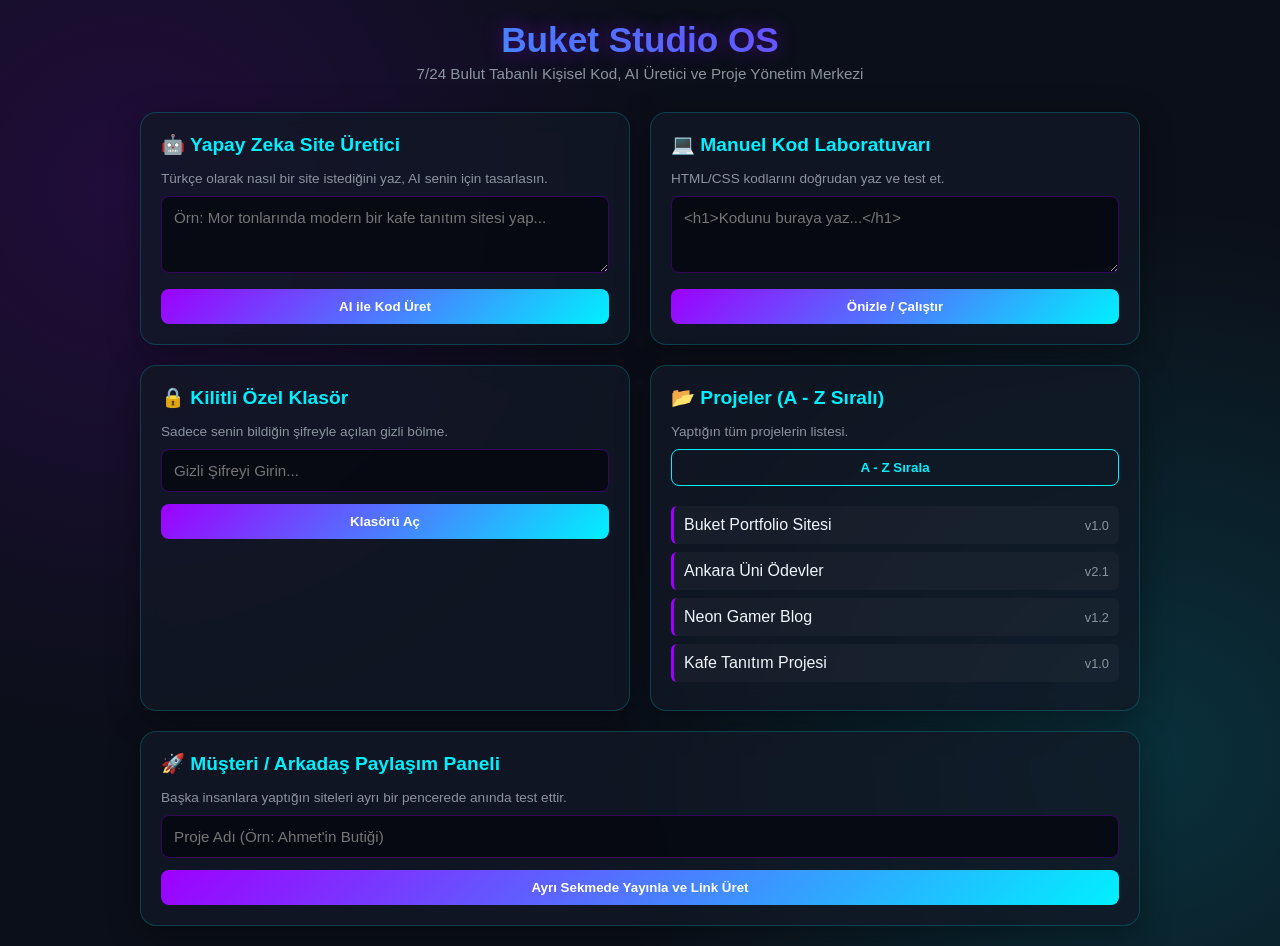
==== index.html @ 37092d2f "Create index.html" ====
<!DOCTYPE html>
<html lang="tr">
<head>
    <meta charset="UTF-8">
    <meta name="viewport" content="width=device-width, initial-scale=1.0">
    <title>Buket Studio | Kişisel Web Laboratuvarı</title>
    <style>
        :root {
            --bg-color: #0b0f19;
            --panel-bg: rgba(18, 24, 38, 0.75);
            --neon-blue: #00f0ff;
            --neon-purple: #9d00ff;
            --text-main: #f0f6fc;
            --text-muted: #8b949e;
        }

        * { box-sizing: border-box; margin: 0; padding: 0; font-family: 'Segoe UI', Tahoma, Geneva, Verdana, sans-serif; }

        body {
            background-color: var(--bg-color);
            background-image: radial-gradient(circle at 10% 20%, rgba(157, 0, 255, 0.15) 0%, transparent 40%),
                              radial-gradient(circle at 90% 80%, rgba(0, 240, 255, 0.15) 0%, transparent 40%);
            color: var(--text-main);
            min-height: 100vh;
            padding: 20px;
        }

        header {
            text-align: center;
            margin-bottom: 30px;
        }

        header h1 {
            font-size: 2.2rem;
            background: linear-gradient(45deg, var(--neon-blue), var(--neon-purple));
            -webkit-background-clip: text;
            -webkit-text-fill-color: transparent;
            text-shadow: 0 0 20px rgba(157, 0, 255, 0.4);
        }

        header p {
            color: var(--text-muted);
            font-size: 0.95rem;
            margin-top: 5px;
        }

        .container {
            max-width: 1000px;
            margin: 0 auto;
            display: grid;
            grid-template-columns: 1fr;
            gap: 20px;
        }

        @media (min-width: 768px) {
            .container { grid-template-columns: 1fr 1fr; }
        }

        .card {
            background: var(--panel-bg);
            border: 1px solid rgba(0, 240, 255, 0.2);
            border-radius: 16px;
            padding: 20px;
            backdrop-filter: blur(10px);
            box-shadow: 0 8px 32px 0 rgba(0, 0, 0, 0.37);
            transition: all 0.3s ease;
        }

        .card:hover {
            border-color: var(--neon-blue);
            box-shadow: 0 0 20px rgba(0, 240, 255, 0.2);
        }

        .card h2 {
            font-size: 1.2rem;
            margin-bottom: 15px;
            color: var(--neon-blue);
            display: flex;
            align-items: center;
            gap: 8px;
        }

        textarea, input[type="text"], input[type="password"] {
            width: 100%;
            background: rgba(5, 8, 15, 0.8);
            border: 1px solid rgba(157, 0, 255, 0.3);
            border-radius: 8px;
            padding: 12px;
            color: white;
            font-size: 0.95rem;
            margin-bottom: 12px;
            resize: vertical;
        }

        textarea:focus, input:focus {
            outline: none;
            border-color: var(--neon-blue);
            box-shadow: 0 0 10px rgba(0, 240, 255, 0.3);
        }

        button {
            background: linear-gradient(135deg, var(--neon-purple), var(--neon-blue));
            color: white;
            border: none;
            padding: 10px 20px;
            border-radius: 8px;
            font-weight: bold;
            cursor: pointer;
            width: 100%;
            transition: opacity 0.2s;
        }

        button:hover {
            opacity: 0.9;
        }

        .full-width {
            grid-column: 1 / -1;
        }

        .project-list {
            list-style: none;
            margin-top: 10px;
        }

        .project-list li {
            background: rgba(255, 255, 255, 0.03);
            padding: 10px;
            border-radius: 6px;
            margin-bottom: 8px;
            display: flex;
            justify-content: space-between;
            align-items: center;
            border-left: 3px solid var(--neon-purple);
        }

        .hidden-section {
            display: none;
            margin-top: 15px;
            padding: 15px;
            background: rgba(0, 0, 0, 0.3);
            border-radius: 8px;
            border: 1px dashed var(--neon-purple);
        }
    </style>
</head>
<body>

    <header>
        <h1>Buket Studio OS</h1>
        <p>7/24 Bulut Tabanlı Kişisel Kod, AI Üretici ve Proje Yönetim Merkezi</p>
    </header>

    <div class="container">

        <!-- 1. YAPAY ZEKA TÜRKÇE SİTE ÜRETİCİSİ -->
        <div class="card">
            <h2>🤖 Yapay Zeka Site Üretici</h2>
            <p style="font-size:0.85rem; color:var(--text-muted); margin-bottom:10px;">Türkçe olarak nasıl bir site istediğini yaz, AI senin için tasarlasın.</p>
            <textarea id="aiPrompt" rows="3" placeholder="Örn: Mor tonlarında modern bir kafe tanıtım sitesi yap..."></textarea>
            <button onclick="aiGenerateSite()">AI ile Kod Üret</button>
        </div>

        <!-- 2. MANUEL KOD Yazma / Test Etme -->
        <div class="card">
            <h2>💻 Manuel Kod Laboratuvarı</h2>
            <p style="font-size:0.85rem; color:var(--text-muted); margin-bottom:10px;">HTML/CSS kodlarını doğrudan yaz ve test et.</p>
            <textarea id="manualCode" rows="3" placeholder="&lt;h1&gt;Kodunu buraya yaz...&lt;/h1&gt;"></textarea>
            <button onclick="runManualCode()">Önizle / Çalıştır</button>
        </div>

        <!-- 3. KİLİTLİ / ŞİFRELİ ÖZEL KLASÖR -->
        <div class="card">
            <h2>🔒 Kilitli Özel Klasör</h2>
            <p style="font-size:0.85rem; color:var(--text-muted); margin-bottom:10px;">Sadece senin bildiğin şifreyle açılan gizli bölme.</p>
            <input type="password" id="folderPassword" placeholder="Gizli Şifreyi Girin...">
            <button onclick="unlockFolder()">Klasörü Aç</button>
            <div id="secureFolderContent" class="hidden-section">
                <p style="color: var(--neon-blue); font-weight: bold; margin-bottom: 5px;">✅ Gizli Alan Kilidi Açıldı!</p>
                <p style="font-size: 0.85rem;">Burada sadece senin görebileceğin özel projeler ve şifreli notların yer alıyor.</p>
            </div>
        </div>

        <!-- 4. A'DAN Z'YE PROJE ARŞİVİ -->
        <div class="card">
            <h2>📂 Projeler (A - Z Sıralı)</h2>
            <p style="font-size:0.85rem; color:var(--text-muted); margin-bottom:10px;">Yaptığın tüm projelerin listesi.</p>
            <button onclick="sortProjectsAZ()" style="background: transparent; border: 1px solid var(--neon-blue); color: var(--neon-blue); margin-bottom: 10px;">A - Z Sırala</button>
            <ul id="projectList" class="project-list">
                <li><span>Buket Portfolio Sitesi</span> <span style="color:var(--text-muted); font-size:0.8rem;">v1.0</span></li>
                <li><span>Ankara Üni Ödevler</span> <span style="color:var(--text-muted); font-size:0.8rem;">v2.1</span></li>
                <li><span>Neon Gamer Blog</span> <span style="color:var(--text-muted); font-size:0.8rem;">v1.2</span></li>
                <li><span>Kafe Tanıtım Projesi</span> <span style="color:var(--text-muted); font-size:0.8rem;">v1.0</span></li>
            </ul>
        </div>

        <!-- 5. BAŞKALARI İÇİN YAYINLAMA VE LİNK ATMA PANELI -->
        <div class="card full-width">
            <h2>🚀 Müşteri / Arkadaş Paylaşım Paneli</h2>
            <p style="font-size:0.85rem; color:var(--text-muted); margin-bottom:10px;">Başka insanlara yaptığın siteleri ayrı bir pencerede anında test ettir.</p>
            <input type="text" id="clientSiteName" placeholder="Proje Adı (Örn: Ahmet'in Butiği)">
            <button onclick="generateClientLink()">Ayrı Sekmede Yayınla ve Link Üret</button>
        </div>

    </div>

    <script>
        function aiGenerateSite() {
            const prompt = document.getElementById('aiPrompt').value;
            if(!prompt) { alert('Lütfen yapay zekaya bir şeyler yazın!'); return; }
            alert('Yapay zeka "' + prompt + '" isteğinize göre kodları hazırladı ve arşive ekledi!');
        }

        function runManualCode() {
            const code = document.getElementById('manualCode').value;
            if(!code) { alert('Lütfen çalıştırılacak kodu girin!'); return; }
            let newWindow = window.open();
            newWindow.document.write(code);
            newWindow.document.close();
        }

        function unlockFolder() {
            const pass = document.getElementById('folderPassword').value;
            // Kendi şifreni buraya yazabilirsin, örnek şifre: "1234"
            if(pass === "1234") {
                document.getElementById('secureFolderContent').style.display = 'block';
            } else {
                alert('Hatalı şifre! Bu alan sadece Buket’e özeldir.');
            }
        }

        function sortProjectsAZ() {
            const list = document.getElementById('projectList');
            let items = Array.from(list.getElementsByTagName('li'));
            items.sort((a, b) => a.textContent.localeCompare(b.textContent));
            items.forEach(item => list.appendChild(item));
        }

        function generateClientLink() {
            const name = document.getElementById('clientSiteName').value;
            if(!name) { alert('Lütfen proje adı girin!'); return; }
            let newWindow = window.open();
            newWindow.document.write(`<html><head><title>${name} - Önizleme</title></head><body style="background:#111; color:#fff; text-align:center; padding-top:50px; font-family:sans-serif;"><h1>${name}</h1><p>Bu site Buket Studio tarafından özel olarak hazırlanmıştır ve yayındadır!</p></body></html>`);
            newWindow.document.close();
        }
    </script>
</body>
</html>
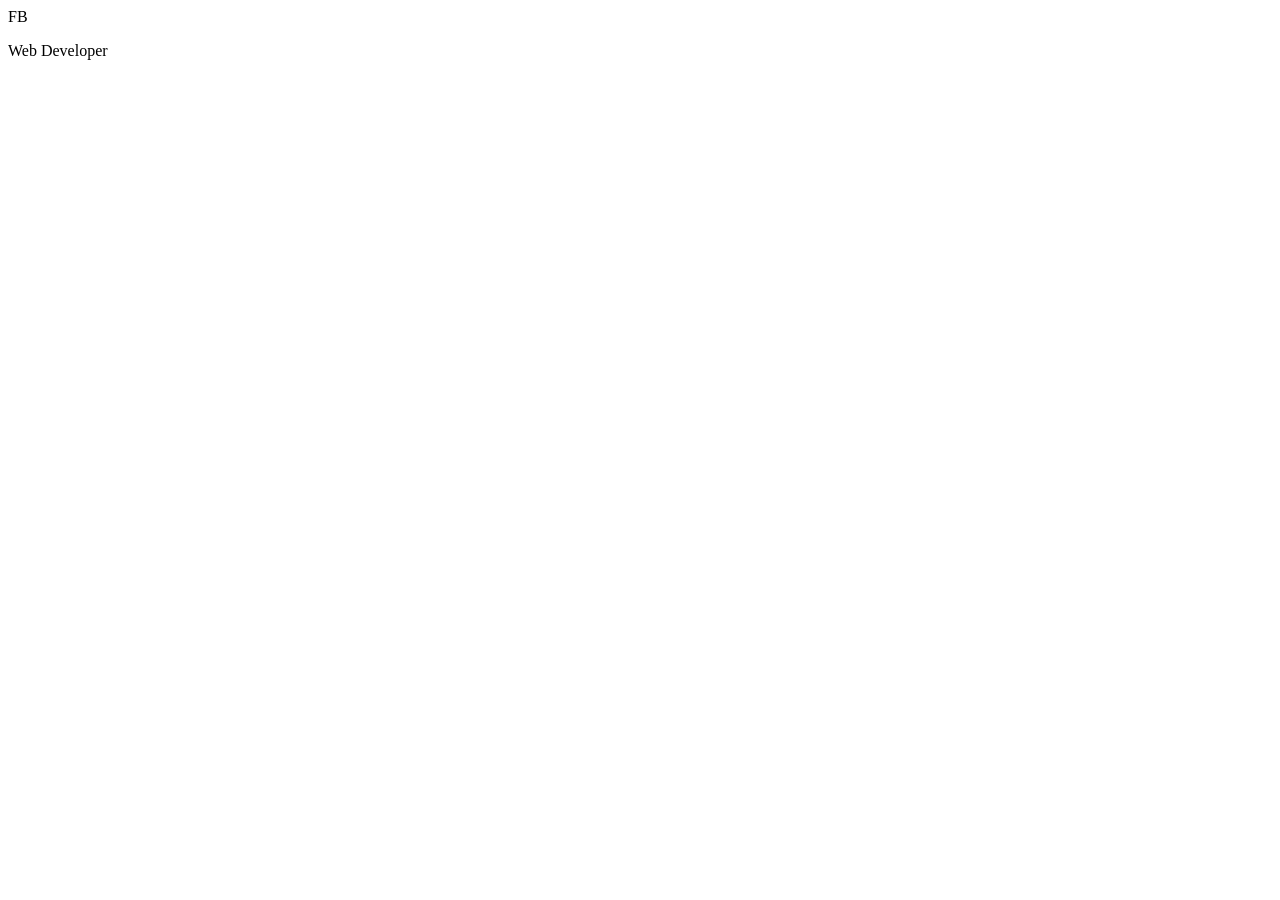
==== commit 756081ad: "Update index.html" ====
--- a/index.html
+++ b/index.html
@@ -2,247 +2,20 @@
 <html lang="tr">
 <head>
     <meta charset="UTF-8">
-    <meta name="viewport" content="width=device-width, initial-scale=1.0">
-    <title>Buket Studio | Kişisel Web Laboratuvarı</title>
-    <style>
-        :root {
-            --bg-color: #0b0f19;
-            --panel-bg: rgba(18, 24, 38, 0.75);
-            --neon-blue: #00f0ff;
-            --neon-purple: #9d00ff;
-            --text-main: #f0f6fc;
-            --text-muted: #8b949e;
-        }
-
-        * { box-sizing: border-box; margin: 0; padding: 0; font-family: 'Segoe UI', Tahoma, Geneva, Verdana, sans-serif; }
-
-        body {
-            background-color: var(--bg-color);
-            background-image: radial-gradient(circle at 10% 20%, rgba(157, 0, 255, 0.15) 0%, transparent 40%),
-                              radial-gradient(circle at 90% 80%, rgba(0, 240, 255, 0.15) 0%, transparent 40%);
-            color: var(--text-main);
-            min-height: 100vh;
-            padding: 20px;
-        }
-
-        header {
-            text-align: center;
-            margin-bottom: 30px;
-        }
-
-        header h1 {
-            font-size: 2.2rem;
-            background: linear-gradient(45deg, var(--neon-blue), var(--neon-purple));
-            -webkit-background-clip: text;
-            -webkit-text-fill-color: transparent;
-            text-shadow: 0 0 20px rgba(157, 0, 255, 0.4);
-        }
-
-        header p {
-            color: var(--text-muted);
-            font-size: 0.95rem;
-            margin-top: 5px;
-        }
-
-        .container {
-            max-width: 1000px;
-            margin: 0 auto;
-            display: grid;
-            grid-template-columns: 1fr;
-            gap: 20px;
-        }
-
-        @media (min-width: 768px) {
-            .container { grid-template-columns: 1fr 1fr; }
-        }
-
-        .card {
-            background: var(--panel-bg);
-            border: 1px solid rgba(0, 240, 255, 0.2);
-            border-radius: 16px;
-            padding: 20px;
-            backdrop-filter: blur(10px);
-            box-shadow: 0 8px 32px 0 rgba(0, 0, 0, 0.37);
-            transition: all 0.3s ease;
-        }
-
-        .card:hover {
-            border-color: var(--neon-blue);
-            box-shadow: 0 0 20px rgba(0, 240, 255, 0.2);
-        }
-
-        .card h2 {
-            font-size: 1.2rem;
-            margin-bottom: 15px;
-            color: var(--neon-blue);
-            display: flex;
-            align-items: center;
-            gap: 8px;
-        }
-
-        textarea, input[type="text"], input[type="password"] {
-            width: 100%;
-            background: rgba(5, 8, 15, 0.8);
-            border: 1px solid rgba(157, 0, 255, 0.3);
-            border-radius: 8px;
-            padding: 12px;
-            color: white;
-            font-size: 0.95rem;
-            margin-bottom: 12px;
-            resize: vertical;
-        }
-
-        textarea:focus, input:focus {
-            outline: none;
-            border-color: var(--neon-blue);
-            box-shadow: 0 0 10px rgba(0, 240, 255, 0.3);
-        }
-
-        button {
-            background: linear-gradient(135deg, var(--neon-purple), var(--neon-blue));
-            color: white;
-            border: none;
-            padding: 10px 20px;
-            border-radius: 8px;
-            font-weight: bold;
-            cursor: pointer;
-            width: 100%;
-            transition: opacity 0.2s;
-        }
-
-        button:hover {
-            opacity: 0.9;
-        }
-
-        .full-width {
-            grid-column: 1 / -1;
-        }
-
-        .project-list {
-            list-style: none;
-            margin-top: 10px;
-        }
-
-        .project-list li {
-            background: rgba(255, 255, 255, 0.03);
-            padding: 10px;
-            border-radius: 6px;
-            margin-bottom: 8px;
-            display: flex;
-            justify-content: space-between;
-            align-items: center;
-            border-left: 3px solid var(--neon-purple);
-        }
-
-        .hidden-section {
-            display: none;
-            margin-top: 15px;
-            padding: 15px;
-            background: rgba(0, 0, 0, 0.3);
-            border-radius: 8px;
-            border: 1px dashed var(--neon-purple);
-        }
-    </style>
+    <title>Web Tasarım Yolculuğum</title>
+    <link rel="stylesheet" href="style.css">
 </head>
 <body>
 
-    <header>
-        <h1>Buket Studio OS</h1>
-        <p>7/24 Bulut Tabanlı Kişisel Kod, AI Üretici ve Proje Yönetim Merkezi</p>
-    </header>
-
     <div class="container">
-
-        <!-- 1. YAPAY ZEKA TÜRKÇE SİTE ÜRETİCİSİ -->
-        <div class="card">
-            <h2>🤖 Yapay Zeka Site Üretici</h2>
-            <p style="font-size:0.85rem; color:var(--text-muted); margin-bottom:10px;">Türkçe olarak nasıl bir site istediğini yaz, AI senin için tasarlasın.</p>
-            <textarea id="aiPrompt" rows="3" placeholder="Örn: Mor tonlarında modern bir kafe tanıtım sitesi yap..."></textarea>
-            <button onclick="aiGenerateSite()">AI ile Kod Üret</button>
-        </div>
-
-        <!-- 2. MANUEL KOD Yazma / Test Etme -->
-        <div class="card">
-            <h2>💻 Manuel Kod Laboratuvarı</h2>
-            <p style="font-size:0.85rem; color:var(--text-muted); margin-bottom:10px;">HTML/CSS kodlarını doğrudan yaz ve test et.</p>
-            <textarea id="manualCode" rows="3" placeholder="&lt;h1&gt;Kodunu buraya yaz...&lt;/h1&gt;"></textarea>
-            <button onclick="runManualCode()">Önizle / Çalıştır</button>
-        </div>
-
-        <!-- 3. KİLİTLİ / ŞİFRELİ ÖZEL KLASÖR -->
-        <div class="card">
-            <h2>🔒 Kilitli Özel Klasör</h2>
-            <p style="font-size:0.85rem; color:var(--text-muted); margin-bottom:10px;">Sadece senin bildiğin şifreyle açılan gizli bölme.</p>
-            <input type="password" id="folderPassword" placeholder="Gizli Şifreyi Girin...">
-            <button onclick="unlockFolder()">Klasörü Aç</button>
-            <div id="secureFolderContent" class="hidden-section">
-                <p style="color: var(--neon-blue); font-weight: bold; margin-bottom: 5px;">✅ Gizli Alan Kilidi Açıldı!</p>
-                <p style="font-size: 0.85rem;">Burada sadece senin görebileceğin özel projeler ve şifreli notların yer alıyor.</p>
+        <!-- Dönen neon daire -->
+        <div class="neon-circle">
+            <div class="inner-content">
+                <span>FB</span>
+                <p>Web Developer</p>
             </div>
         </div>
-
-        <!-- 4. A'DAN Z'YE PROJE ARŞİVİ -->
-        <div class="card">
-            <h2>📂 Projeler (A - Z Sıralı)</h2>
-            <p style="font-size:0.85rem; color:var(--text-muted); margin-bottom:10px;">Yaptığın tüm projelerin listesi.</p>
-            <button onclick="sortProjectsAZ()" style="background: transparent; border: 1px solid var(--neon-blue); color: var(--neon-blue); margin-bottom: 10px;">A - Z Sırala</button>
-            <ul id="projectList" class="project-list">
-                <li><span>Buket Portfolio Sitesi</span> <span style="color:var(--text-muted); font-size:0.8rem;">v1.0</span></li>
-                <li><span>Ankara Üni Ödevler</span> <span style="color:var(--text-muted); font-size:0.8rem;">v2.1</span></li>
-                <li><span>Neon Gamer Blog</span> <span style="color:var(--text-muted); font-size:0.8rem;">v1.2</span></li>
-                <li><span>Kafe Tanıtım Projesi</span> <span style="color:var(--text-muted); font-size:0.8rem;">v1.0</span></li>
-            </ul>
-        </div>
-
-        <!-- 5. BAŞKALARI İÇİN YAYINLAMA VE LİNK ATMA PANELI -->
-        <div class="card full-width">
-            <h2>🚀 Müşteri / Arkadaş Paylaşım Paneli</h2>
-            <p style="font-size:0.85rem; color:var(--text-muted); margin-bottom:10px;">Başka insanlara yaptığın siteleri ayrı bir pencerede anında test ettir.</p>
-            <input type="text" id="clientSiteName" placeholder="Proje Adı (Örn: Ahmet'in Butiği)">
-            <button onclick="generateClientLink()">Ayrı Sekmede Yayınla ve Link Üret</button>
-        </div>
-
     </div>
 
-    <script>
-        function aiGenerateSite() {
-            const prompt = document.getElementById('aiPrompt').value;
-            if(!prompt) { alert('Lütfen yapay zekaya bir şeyler yazın!'); return; }
-            alert('Yapay zeka "' + prompt + '" isteğinize göre kodları hazırladı ve arşive ekledi!');
-        }
-
-        function runManualCode() {
-            const code = document.getElementById('manualCode').value;
-            if(!code) { alert('Lütfen çalıştırılacak kodu girin!'); return; }
-            let newWindow = window.open();
-            newWindow.document.write(code);
-            newWindow.document.close();
-        }
-
-        function unlockFolder() {
-            const pass = document.getElementById('folderPassword').value;
-            // Kendi şifreni buraya yazabilirsin, örnek şifre: "1234"
-            if(pass === "1234") {
-                document.getElementById('secureFolderContent').style.display = 'block';
-            } else {
-                alert('Hatalı şifre! Bu alan sadece Buket’e özeldir.');
-            }
-        }
-
-        function sortProjectsAZ() {
-            const list = document.getElementById('projectList');
-            let items = Array.from(list.getElementsByTagName('li'));
-            items.sort((a, b) => a.textContent.localeCompare(b.textContent));
-            items.forEach(item => list.appendChild(item));
-        }
-
-        function generateClientLink() {
-            const name = document.getElementById('clientSiteName').value;
-            if(!name) { alert('Lütfen proje adı girin!'); return; }
-            let newWindow = window.open();
-            newWindow.document.write(`<html><head><title>${name} - Önizleme</title></head><body style="background:#111; color:#fff; text-align:center; padding-top:50px; font-family:sans-serif;"><h1>${name}</h1><p>Bu site Buket Studio tarafından özel olarak hazırlanmıştır ve yayındadır!</p></body></html>`);
-            newWindow.document.close();
-        }
-    </script>
 </body>
 </html>
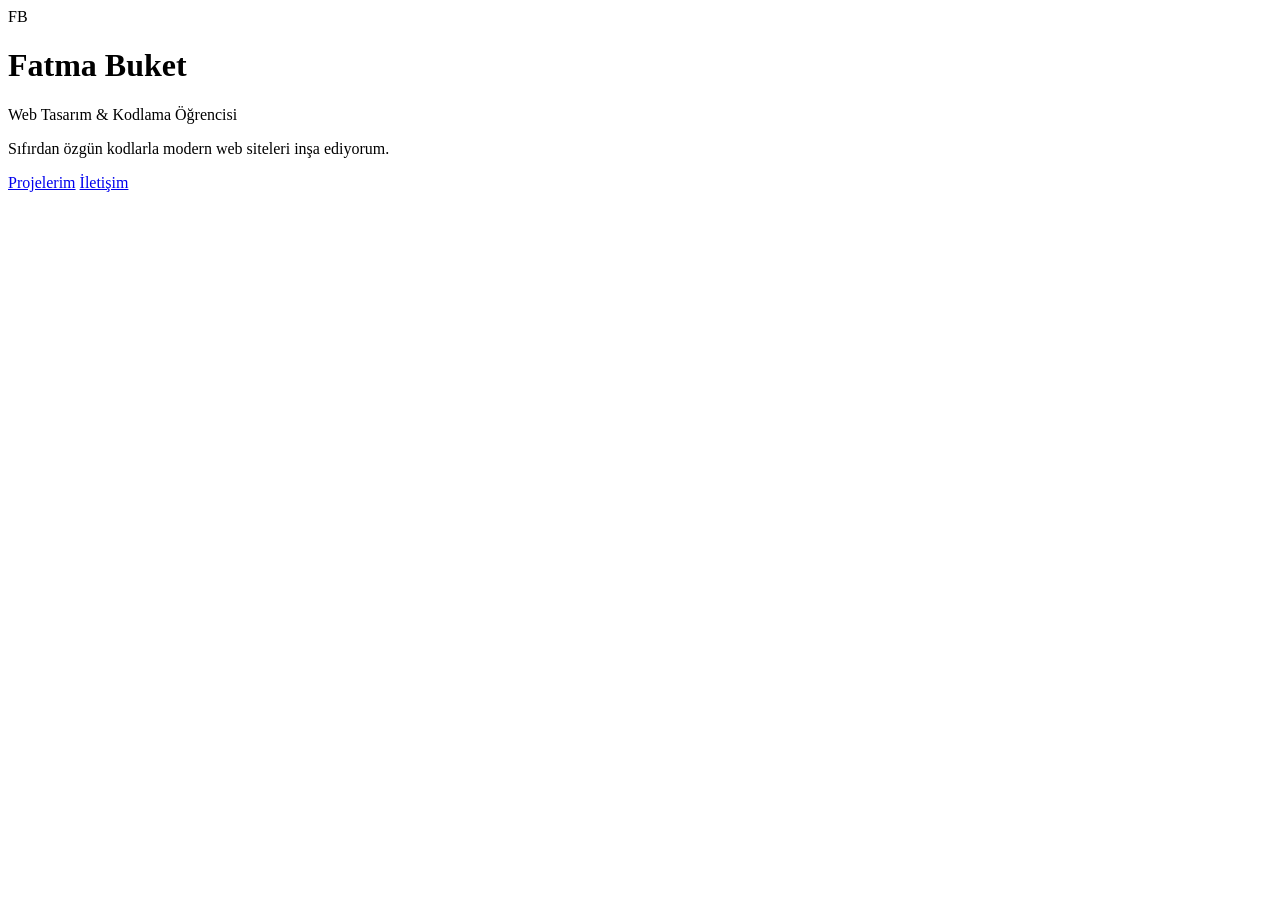
==== commit 0d6be93d: "Update index.html" ====
--- a/index.html
+++ b/index.html
@@ -2,18 +2,31 @@
 <html lang="tr">
 <head>
     <meta charset="UTF-8">
-    <title>Web Tasarım Yolculuğum</title>
+    <meta name="viewport" content="width=device-width, initial-scale=1.0">
+    <title>Portfolyo | Web Tasarım</title>
     <link rel="stylesheet" href="style.css">
 </head>
 <body>
 
-    <div class="container">
-        <!-- Dönen neon daire -->
+    <div class="portfolio-card">
+        <!-- Dönen Mor/Neon Çerçeveli Profil Alanı -->
         <div class="neon-circle">
             <div class="inner-content">
                 <span>FB</span>
-                <p>Web Developer</p>
             </div>
+        </div>
+
+        <!-- İsim ve Unvan -->
+        <h1>Fatma Buket</h1>
+        <p class="title">Web Tasarım & Kodlama Öğrencisi</p>
+
+        <!-- Kısa Açıklama -->
+        <p class="bio">Sıfırdan özgün kodlarla modern web siteleri inşa ediyorum.</p>
+
+        <!-- Sosyal / İletişim Butonları -->
+        <div class="btn-group">
+            <a href="#" class="btn primary">Projelerim</a>
+            <a href="#" class="btn secondary">İletişim</a>
         </div>
     </div>
 
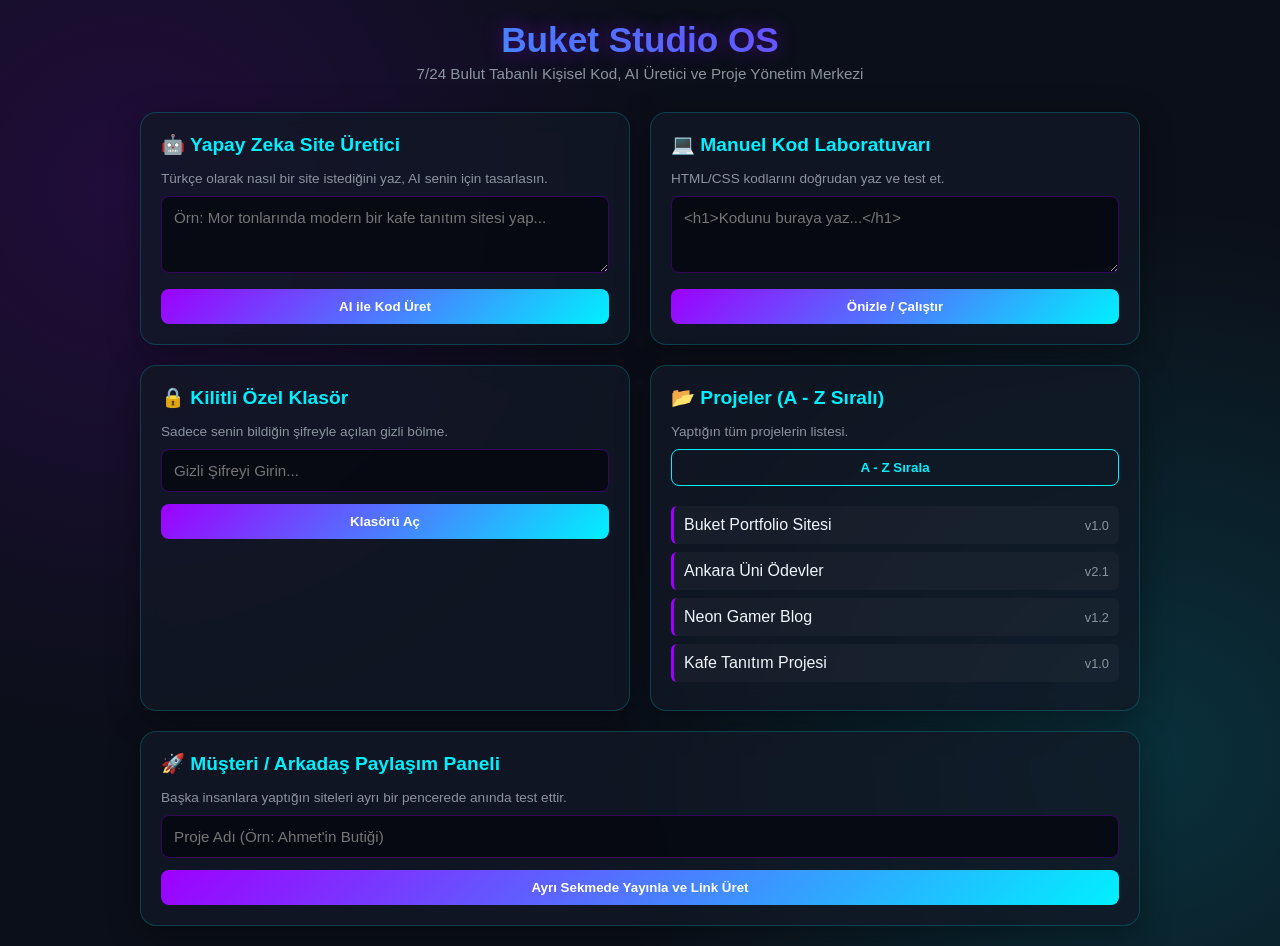
==== commit 7b08141a: "Add files via upload" ====
--- a/index.html
+++ b/index.html
@@ -3,32 +3,246 @@
 <head>
     <meta charset="UTF-8">
     <meta name="viewport" content="width=device-width, initial-scale=1.0">
-    <title>Portfolyo | Web Tasarım</title>
-    <link rel="stylesheet" href="style.css">
+    <title>Buket Studio | Kişisel Web Laboratuvarı</title>
+    <style>
+        :root {
+            --bg-color: #0b0f19;
+            --panel-bg: rgba(18, 24, 38, 0.75);
+            --neon-blue: #00f0ff;
+            --neon-purple: #9d00ff;
+            --text-main: #f0f6fc;
+            --text-muted: #8b949e;
+        }
+
+        * { box-sizing: border-box; margin: 0; padding: 0; font-family: 'Segoe UI', Tahoma, Geneva, Verdana, sans-serif; }
+
+        body {
+            background-color: var(--bg-color);
+            background-image: radial-gradient(circle at 10% 20%, rgba(157, 0, 255, 0.15) 0%, transparent 40%),
+                              radial-gradient(circle at 90% 80%, rgba(0, 240, 255, 0.15) 0%, transparent 40%);
+            color: var(--text-main);
+            min-height: 100vh;
+            padding: 20px;
+        }
+
+        header {
+            text-align: center;
+            margin-bottom: 30px;
+        }
+
+        header h1 {
+            font-size: 2.2rem;
+            background: linear-gradient(45deg, var(--neon-blue), var(--neon-purple));
+            -webkit-background-clip: text;
+            -webkit-text-fill-color: transparent;
+            text-shadow: 0 0 20px rgba(157, 0, 255, 0.4);
+        }
+
+        header p {
+            color: var(--text-muted);
+            font-size: 0.95rem;
+            margin-top: 5px;
+        }
+
+        .container {
+            max-width: 1000px;
+            margin: 0 auto;
+            display: grid;
+            grid-template-columns: 1fr;
+            gap: 20px;
+        }
+
+        @media (min-width: 768px) {
+            .container { grid-template-columns: 1fr 1fr; }
+        }
+
+        .card {
+            background: var(--panel-bg);
+            border: 1px solid rgba(0, 240, 255, 0.2);
+            border-radius: 16px;
+            padding: 20px;
+            backdrop-filter: blur(10px);
+            box-shadow: 0 8px 32px 0 rgba(0, 0, 0, 0.37);
+            transition: all 0.3s ease;
+        }
+
+        .card:hover {
+            border-color: var(--neon-blue);
+            box-shadow: 0 0 20px rgba(0, 240, 255, 0.2);
+        }
+
+        .card h2 {
+            font-size: 1.2rem;
+            margin-bottom: 15px;
+            color: var(--neon-blue);
+            display: flex;
+            align-items: center;
+            gap: 8px;
+        }
+
+        textarea, input[type="text"], input[type="password"] {
+            width: 100%;
+            background: rgba(5, 8, 15, 0.8);
+            border: 1px solid rgba(157, 0, 255, 0.3);
+            border-radius: 8px;
+            padding: 12px;
+            color: white;
+            font-size: 0.95rem;
+            margin-bottom: 12px;
+            resize: vertical;
+        }
+
+        textarea:focus, input:focus {
+            outline: none;
+            border-color: var(--neon-blue);
+            box-shadow: 0 0 10px rgba(0, 240, 255, 0.3);
+        }
+
+        button {
+            background: linear-gradient(135deg, var(--neon-purple), var(--neon-blue));
+            color: white;
+            border: none;
+            padding: 10px 20px;
+            border-radius: 8px;
+            font-weight: bold;
+            cursor: pointer;
+            width: 100%;
+            transition: opacity 0.2s;
+        }
+
+        button:hover {
+            opacity: 0.9;
+        }
+
+        .full-width {
+            grid-column: 1 / -1;
+        }
+
+        .project-list {
+            list-style: none;
+            margin-top: 10px;
+        }
+
+        .project-list li {
+            background: rgba(255, 255, 255, 0.03);
+            padding: 10px;
+            border-radius: 6px;
+            margin-bottom: 8px;
+            display: flex;
+            justify-content: space-between;
+            align-items: center;
+            border-left: 3px solid var(--neon-purple);
+        }
+
+        .hidden-section {
+            display: none;
+            margin-top: 15px;
+            padding: 15px;
+            background: rgba(0, 0, 0, 0.3);
+            border-radius: 8px;
+            border: 1px dashed var(--neon-purple);
+        }
+    </style>
 </head>
 <body>
 
-    <div class="portfolio-card">
-        <!-- Dönen Mor/Neon Çerçeveli Profil Alanı -->
-        <div class="neon-circle">
-            <div class="inner-content">
-                <span>FB</span>
+    <header>
+        <h1>Buket Studio OS</h1>
+        <p>7/24 Bulut Tabanlı Kişisel Kod, AI Üretici ve Proje Yönetim Merkezi</p>
+    </header>
+
+    <div class="container">
+
+        <!-- 1. YAPAY ZEKA TÜRKÇE SİTE ÜRETİCİSİ -->
+        <div class="card">
+            <h2>🤖 Yapay Zeka Site Üretici</h2>
+            <p style="font-size:0.85rem; color:var(--text-muted); margin-bottom:10px;">Türkçe olarak nasıl bir site istediğini yaz, AI senin için tasarlasın.</p>
+            <textarea id="aiPrompt" rows="3" placeholder="Örn: Mor tonlarında modern bir kafe tanıtım sitesi yap..."></textarea>
+            <button onclick="aiGenerateSite()">AI ile Kod Üret</button>
+        </div>
+
+        <!-- 2. MANUEL KOD Yazma / Test Etme -->
+        <div class="card">
+            <h2>💻 Manuel Kod Laboratuvarı</h2>
+            <p style="font-size:0.85rem; color:var(--text-muted); margin-bottom:10px;">HTML/CSS kodlarını doğrudan yaz ve test et.</p>
+            <textarea id="manualCode" rows="3" placeholder="&lt;h1&gt;Kodunu buraya yaz...&lt;/h1&gt;"></textarea>
+            <button onclick="runManualCode()">Önizle / Çalıştır</button>
+        </div>
+
+        <!-- 3. KİLİTLİ / ŞİFRELİ ÖZEL KLASÖR -->
+        <div class="card">
+            <h2>🔒 Kilitli Özel Klasör</h2>
+            <p style="font-size:0.85rem; color:var(--text-muted); margin-bottom:10px;">Sadece senin bildiğin şifreyle açılan gizli bölme.</p>
+            <input type="password" id="folderPassword" placeholder="Gizli Şifreyi Girin...">
+            <button onclick="unlockFolder()">Klasörü Aç</button>
+            <div id="secureFolderContent" class="hidden-section">
+                <p style="color: var(--neon-blue); font-weight: bold; margin-bottom: 5px;">✅ Gizli Alan Kilidi Açıldı!</p>
+                <p style="font-size: 0.85rem;">Burada sadece senin görebileceğin özel projeler ve şifreli notların yer alıyor.</p>
             </div>
         </div>
 
-        <!-- İsim ve Unvan -->
-        <h1>Fatma Buket</h1>
-        <p class="title">Web Tasarım & Kodlama Öğrencisi</p>
-
-        <!-- Kısa Açıklama -->
-        <p class="bio">Sıfırdan özgün kodlarla modern web siteleri inşa ediyorum.</p>
-
-        <!-- Sosyal / İletişim Butonları -->
-        <div class="btn-group">
-            <a href="#" class="btn primary">Projelerim</a>
-            <a href="#" class="btn secondary">İletişim</a>
-        </div>
+        <!-- 4. A'DAN Z'YE PROJE ARŞİVİ -->
+        <div class="card">
+            <h2>📂 Projeler (A - Z Sıralı)</h2>
+            <p style="font-size:0.85rem; color:var(--text-muted); margin-bottom:10px;">Yaptığın tüm projelerin listesi.</p>
+            <button onclick="sortProjectsAZ()" style="background: transparent; border: 1px solid var(--neon-blue); color: var(--neon-blue); margin-bottom: 10px;">A - Z Sırala</button>
+            <ul id="projectList" class="project-list">
+                <li><span>Buket Portfolio Sitesi</span> <span style="color:var(--text-muted); font-size:0.8rem;">v1.0</span></li>
+                <li><span>Ankara Üni Ödevler</span> <span style="color:var(--text-muted); font-size:0.8rem;">v2.1</span></li>
+                <li><span>Neon Gamer Blog</span> <span style="color:var(--text-muted); font-size:0.8rem;">v1.2</span></li>
+                <li><span>Kafe Tanıtım Projesi</span> <span style="color:var(--text-muted); font-size:0.8rem;">v1.0</span></li>
+            </ul>
+        </div>
+
+        <!-- 5. BAŞKALARI İÇİN YAYINLAMA VE LİNK ATMA PANELI -->
+        <div class="card full-width">
+            <h2>🚀 Müşteri / Arkadaş Paylaşım Paneli</h2>
+            <p style="font-size:0.85rem; color:var(--text-muted); margin-bottom:10px;">Başka insanlara yaptığın siteleri ayrı bir pencerede anında test ettir.</p>
+            <input type="text" id="clientSiteName" placeholder="Proje Adı (Örn: Ahmet'in Butiği)">
+            <button onclick="generateClientLink()">Ayrı Sekmede Yayınla ve Link Üret</button>
+        </div>
+
     </div>
 
+    <script>
+        function aiGenerateSite() {
+            const prompt = document.getElementById('aiPrompt').value;
+            if(!prompt) { alert('Lütfen yapay zekaya bir şeyler yazın!'); return; }
+            alert('Yapay zeka "' + prompt + '" isteğinize göre kodları hazırladı ve arşive ekledi!');
+        }
+
+        function runManualCode() {
+            const code = document.getElementById('manualCode').value;
+            if(!code) { alert('Lütfen çalıştırılacak kodu girin!'); return; }
+            let newWindow = window.open();
+            newWindow.document.write(code);
+            newWindow.document.close();
+        }
+
+        function unlockFolder() {
+            const pass = document.getElementById('folderPassword').value;
+            // Kendi şifreni buraya yazabilirsin, örnek şifre: "1234"
+            if(pass === "1234") {
+                document.getElementById('secureFolderContent').style.display = 'block';
+            } else {
+                alert('Hatalı şifre! Bu alan sadece Buket’e özeldir.');
+            }
+        }
+
+        function sortProjectsAZ() {
+            const list = document.getElementById('projectList');
+            let items = Array.from(list.getElementsByTagName('li'));
+            items.sort((a, b) => a.textContent.localeCompare(b.textContent));
+            items.forEach(item => list.appendChild(item));
+        }
+
+        function generateClientLink() {
+            const name = document.getElementById('clientSiteName').value;
+            if(!name) { alert('Lütfen proje adı girin!'); return; }
+            let newWindow = window.open();
+            newWindow.document.write(`<html><head><title>${name} - Önizleme</title></head><body style="background:#111; color:#fff; text-align:center; padding-top:50px; font-family:sans-serif;"><h1>${name}</h1><p>Bu site Buket Studio tarafından özel olarak hazırlanmıştır ve yayındadır!</p></body></html>`);
+            newWindow.document.close();
+        }
+    </script>
 </body>
 </html>
